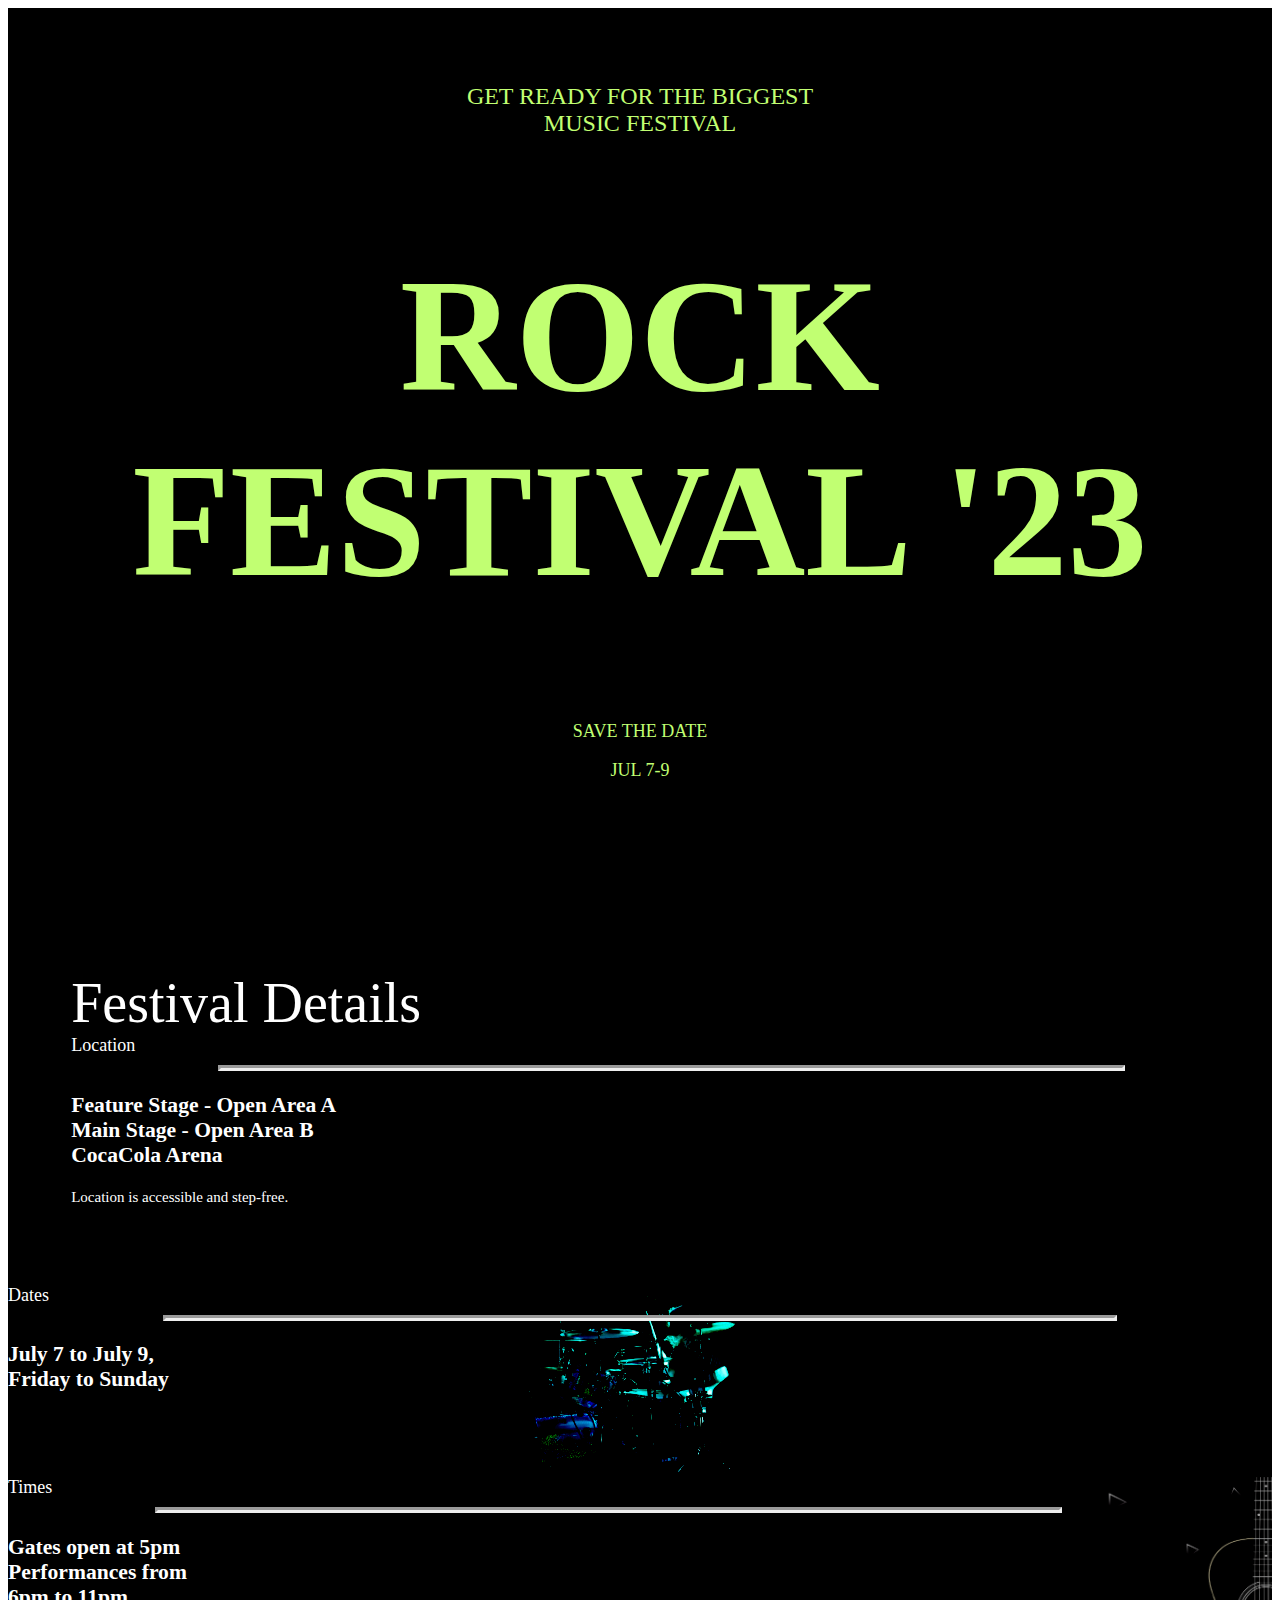
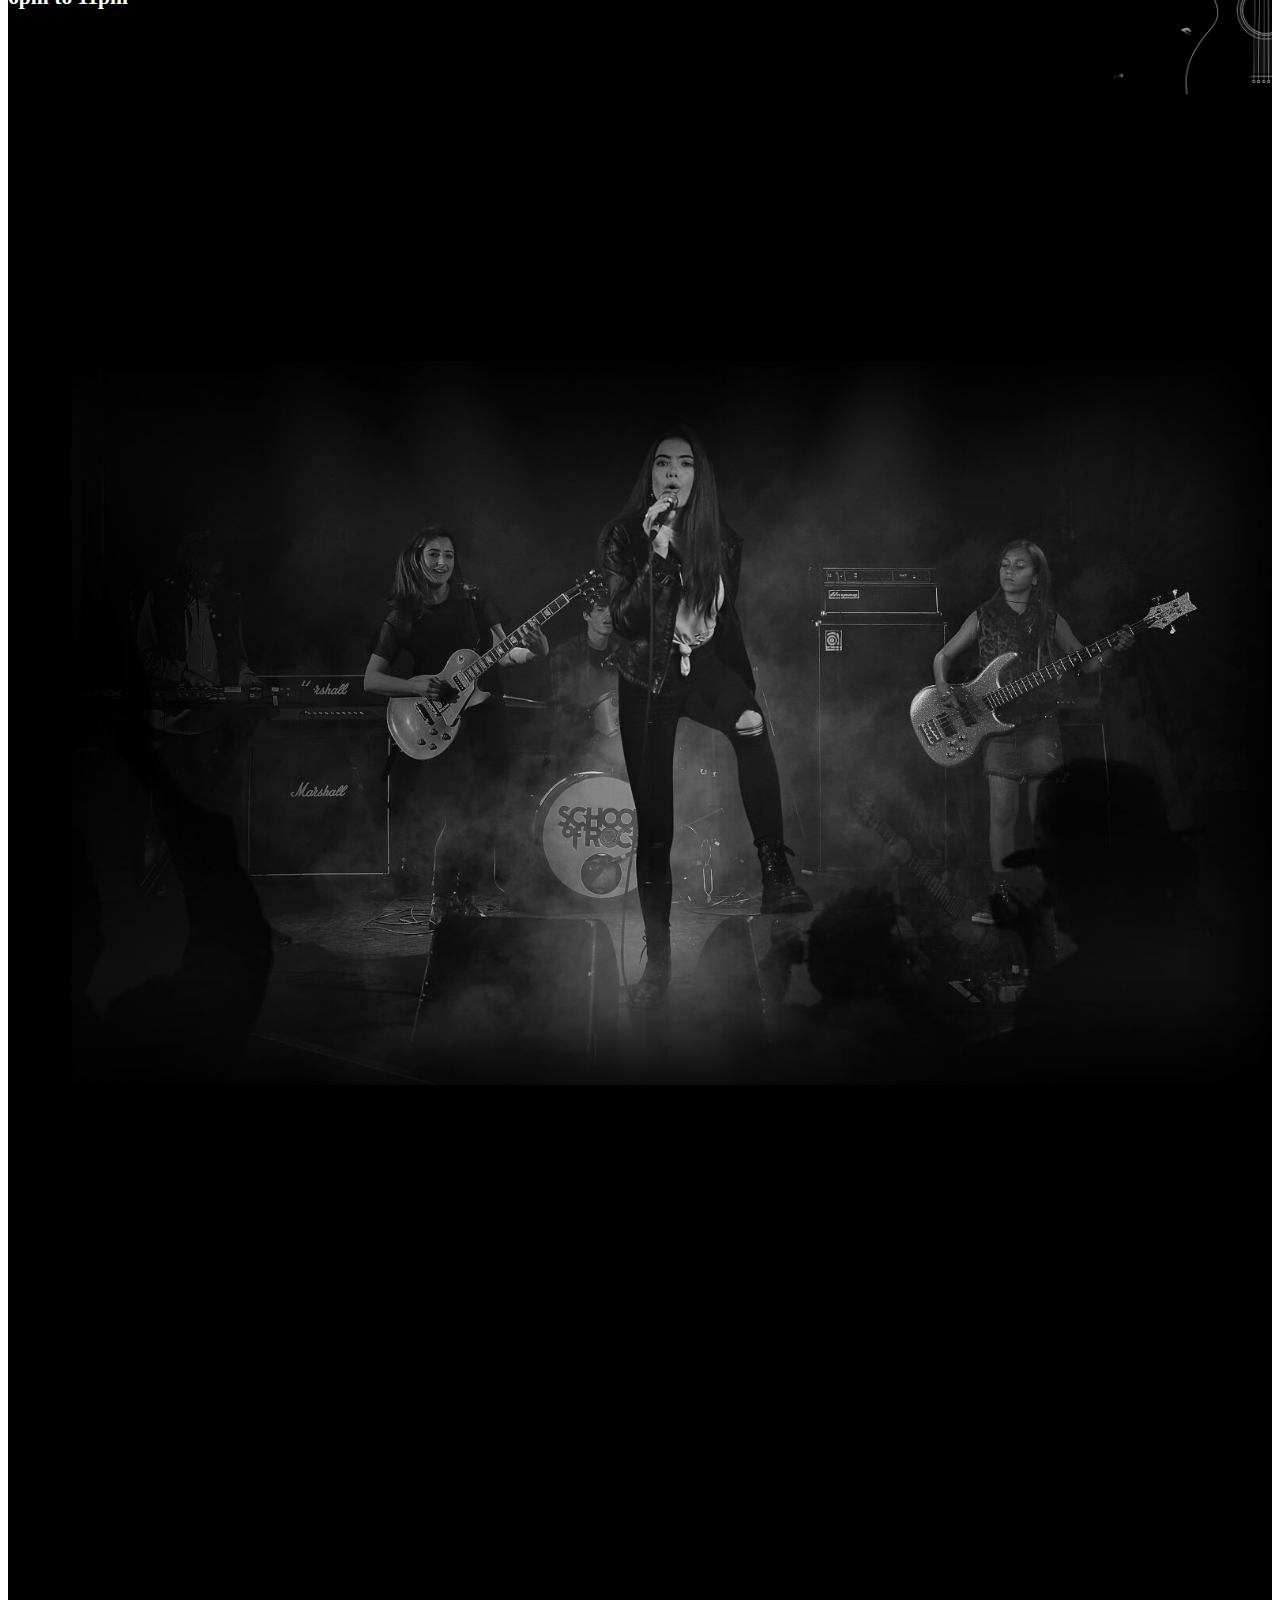
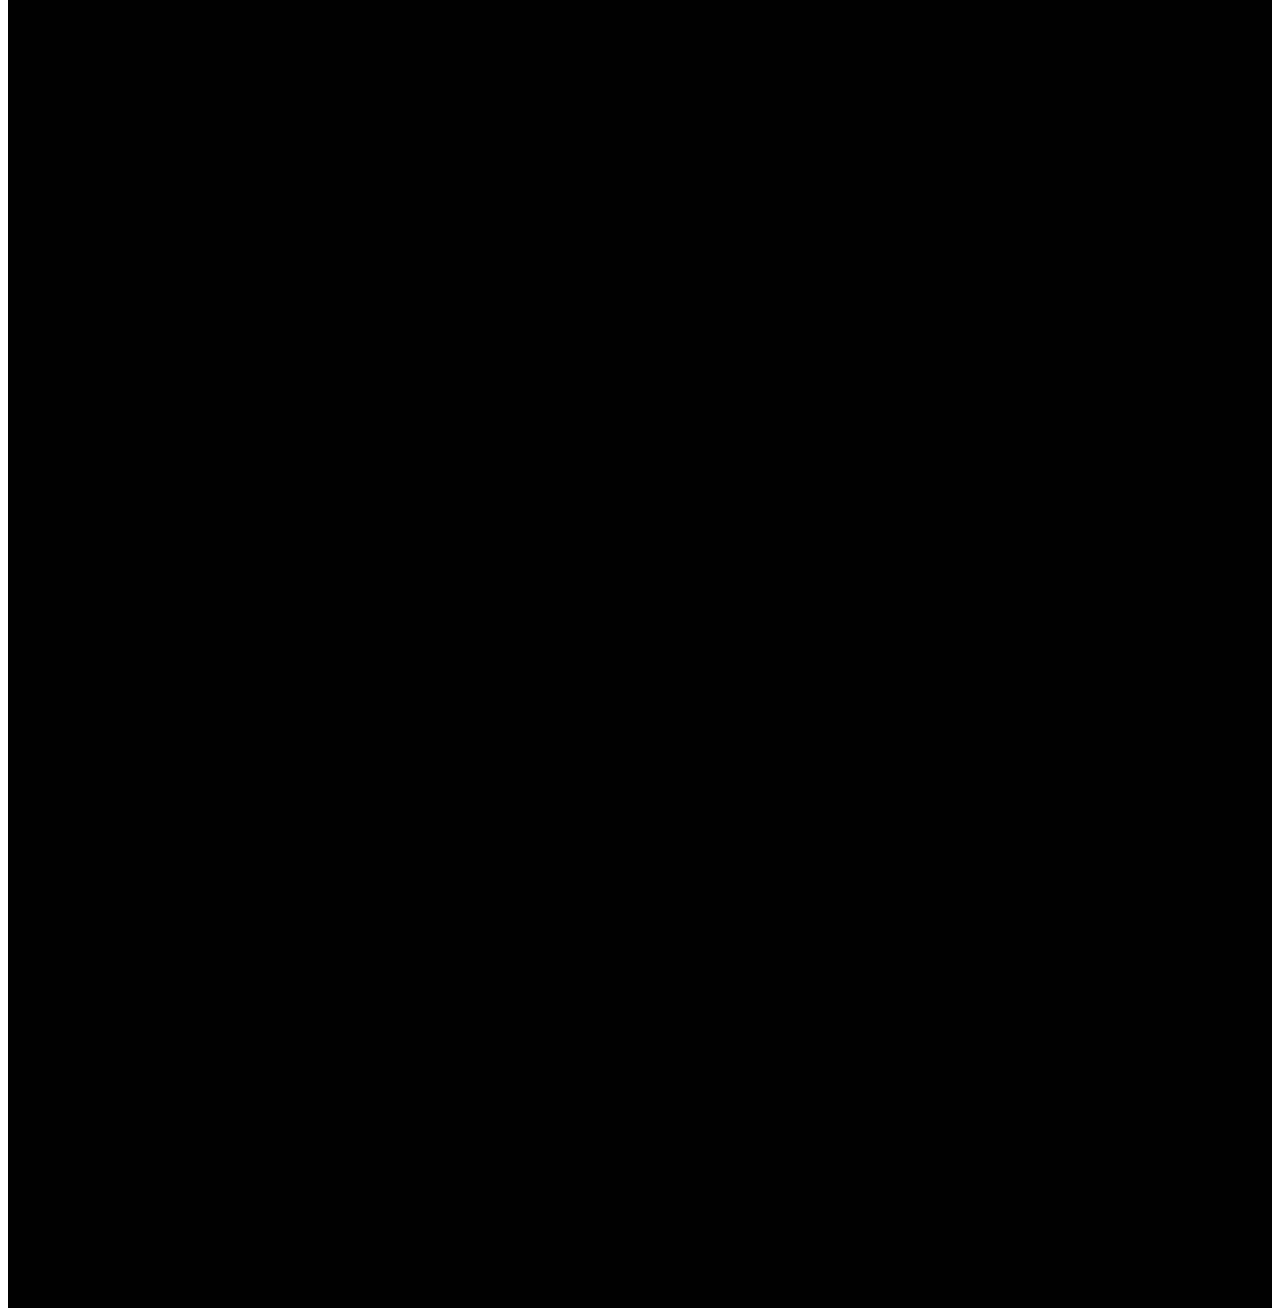
==== index2.html @ 76ff4335 "making with no scroll effect" ====
<!doctype html>
<html lang="en" class="no-js">
<head>
	<meta charset="UTF-8">
	<meta name="viewport" content="width=device-width, initial-scale=1">
  	
    <link rel="stylesheet" href="css/style.css">
	<link href="https://cdn.jsdelivr.net/npm/bootstrap@5.3.0-alpha1/dist/css/bootstrap.min.css" rel="stylesheet" integrity="sha384-GLhlTQ8iRABdZLl6O3oVMWSktQOp6b7In1Zl3/Jr59b6EGGoI1aFkw7cmDA6j6gD" crossorigin="anonymous">

	<link href="https://fonts.cdnfonts.com/css/bogart" rel="stylesheet">
	<link href="https://fonts.cdnfonts.com/css/montserrat" rel="stylesheet">

	<title>ROCK FESTIVAL '23</title>
</head>
<body>
    <section class="pdf-page">
		<div class="row main-sec">
			<div class="col-md-7 text-main">
				<p style="height:10%" class="main-subtext">GET READY FOR THE BIGGEST<br>MUSIC FESTIVAL</p>
				<h1 style="height:80%" class="main-heading">ROCK FESTIVAL '23</h1>
				<div style="height:5%" class="row">
					<div class="col-6 main-info">
						<p>SAVE THE DATE</p>
					</div>
					<div class="col-6 main-info">
						<p>JUL 7-9</p>
					</div>
				</div>
			</div>
			<div class="col-md-5 main-bg">
			</div>
		</div>
	</section>

	<section class="pdf-page">
		<div class="row main-sec" style="padding-top:5%">
			<div class="col-4" style="padding-left:5%;padding-bottom: 5%;">
				<div class="row" style="height:33.33%">
					<div class="sec-head">Festival Details</div>
				</div>
				<div class="row" style="height:33.33%">
				</div>
				<div class="row sec-text" style="height:33.33%">
					<div>Location</div>
					<hr class="line"/>
					<p class="sec-text-special">Feature Stage - Open Area A<br>Main Stage - Open Area B<br>CocaCola Arena</p>
					<p class="sec-text-smaller">Location is accessible and step-free.</p>
				</div>
			</div>
			<div class="col-4 drums-bg" style="padding-bottom: 5%;">
				<div class="row" style="height:33.33%">
				</div>
				<div class="row sec-text" style="height:33.33%">
					<div>Dates</div>
					<hr class="line"/>
					<p class="sec-text-special">July 7 to July 9,<br>Friday to Sunday</p>
				</div>
				<div class="row" style="height:33.33%">
				</div>
			</div>
			<div class="col-4 guitar-bg" style="padding-right:5%;padding-bottom: 5%;">
				<div class="row sec-text" style="height:33.33%">
					<div>Times</div>
					<hr class="line"/>
					<p class="sec-text-special">Gates open at 5pm<br>Performances from<br>6pm to 11pm</p>
				</div>
				<div class="row" style="height:33.33%">
				</div>
				<div class="row" style="height:33.33%">
				</div>
			</div>
		</div>
	</section>

	<section class="pdf-page">
		<div class="row main-sec" style="padding:5%">
			<div class="row" style="height:10%">
			
			</div>
			<div class="row" style="height:50%">
				<div class="col-md-5"><img class="ter-collage" src="images/CounterfeitCoders_img7.png"></div>
				<div class="col-md-3"><img class="ter-collage" src="images/CounterfeitCoders_img10.png"></div>
				<div class="col-md-4">
					<div class="row" style="height:50%">
						<div class="col-md-6"><img class="ter-collage" src="images/CounterfeitCoders_img9.png"></div>
						<div class="col-md-6"><img class="ter-collage" src="images/dj1.png"></div>
					</div>
					<div class="row" style="height:50%">
						<img class="ter-collage" src="images/drummer.png">
					</div>
				</div>
			</div>
			<div class="row" style="height:40%">
				
			</div>
		</div>
	</section>

	<section class="pdf-page">
		<div>
			<h2>Section 4</h2>
		</div>
	</section>

	<section class="pdf-page">
		<div>
			<h2>Section 5</h2>
		</div>
	</section>

    <script src="https://cdn.jsdelivr.net/npm/bootstrap@5.3.0-alpha1/dist/js/bootstrap.bundle.min.js" integrity="sha384-w76AqPfDkMBDXo30jS1Sgez6pr3x5MlQ1ZAGC+nuZB+EYdgRZgiwxhTBTkF7CXvN" crossorigin="anonymous"></script>
</body>
</html>
---- css/style.css ----
.main-sec{
    height: 100% !important;
    width: 100% !important;
}

.pdf-page{
    height: 100vh;
    background-color: black;
    overflow: hidden;
}

.text-main{
    color:#c1ff72;
    text-align: center;
    padding-top:4%;
    padding-bottom: 4%;
}

.main-heading{
    font-family: "Bogart";
    font-size:10rem;
    padding-left: 5%;
    padding-right: 5%;
    line-height: normal;
}

.main-bg{
    background-image: url("../images/CounterfeitCoders_img1.jpg");
    background-size: cover;
    background-position: center;
    opacity: 0.6;
}

.main-subtext{
    font-family: "Montserrat";
    font-size: 1.5rem;
}

.main-info{
    font-family: "Montserrat";
    font-size: large;
}

.sec-head{
    font-size:3.5rem;
    font-family: "Bogart";
    color:white;
}

.sec-text{
    font-family: "Montserrat";
    font-size: large;
    color:white;
}
.sec-text-special{
    font-weight: bold;
    font-size: larger;
}
.sec-text-smaller{
    font-size: smaller;
}

.line{
    border-width:3px;
    width:75% !important;
}

.drums-bg{
    background-color: black;
    background-image: url("../images/CounterfeitCoders_img3.jpg");
    background-repeat: no-repeat;
    background-position: bottom;
    background-size: contain;
    background-blend-mode: hard-light;
}

.guitar-bg{
    background-image: url("../images/CounterfeitCoders_img2.png");
    background-repeat: no-repeat;
    background-position:bottom right;
    background-size: contain;
}

.ter-collage{
    width:100%;
    height:100%;
    object-fit: cover;
    object-position: center;
}
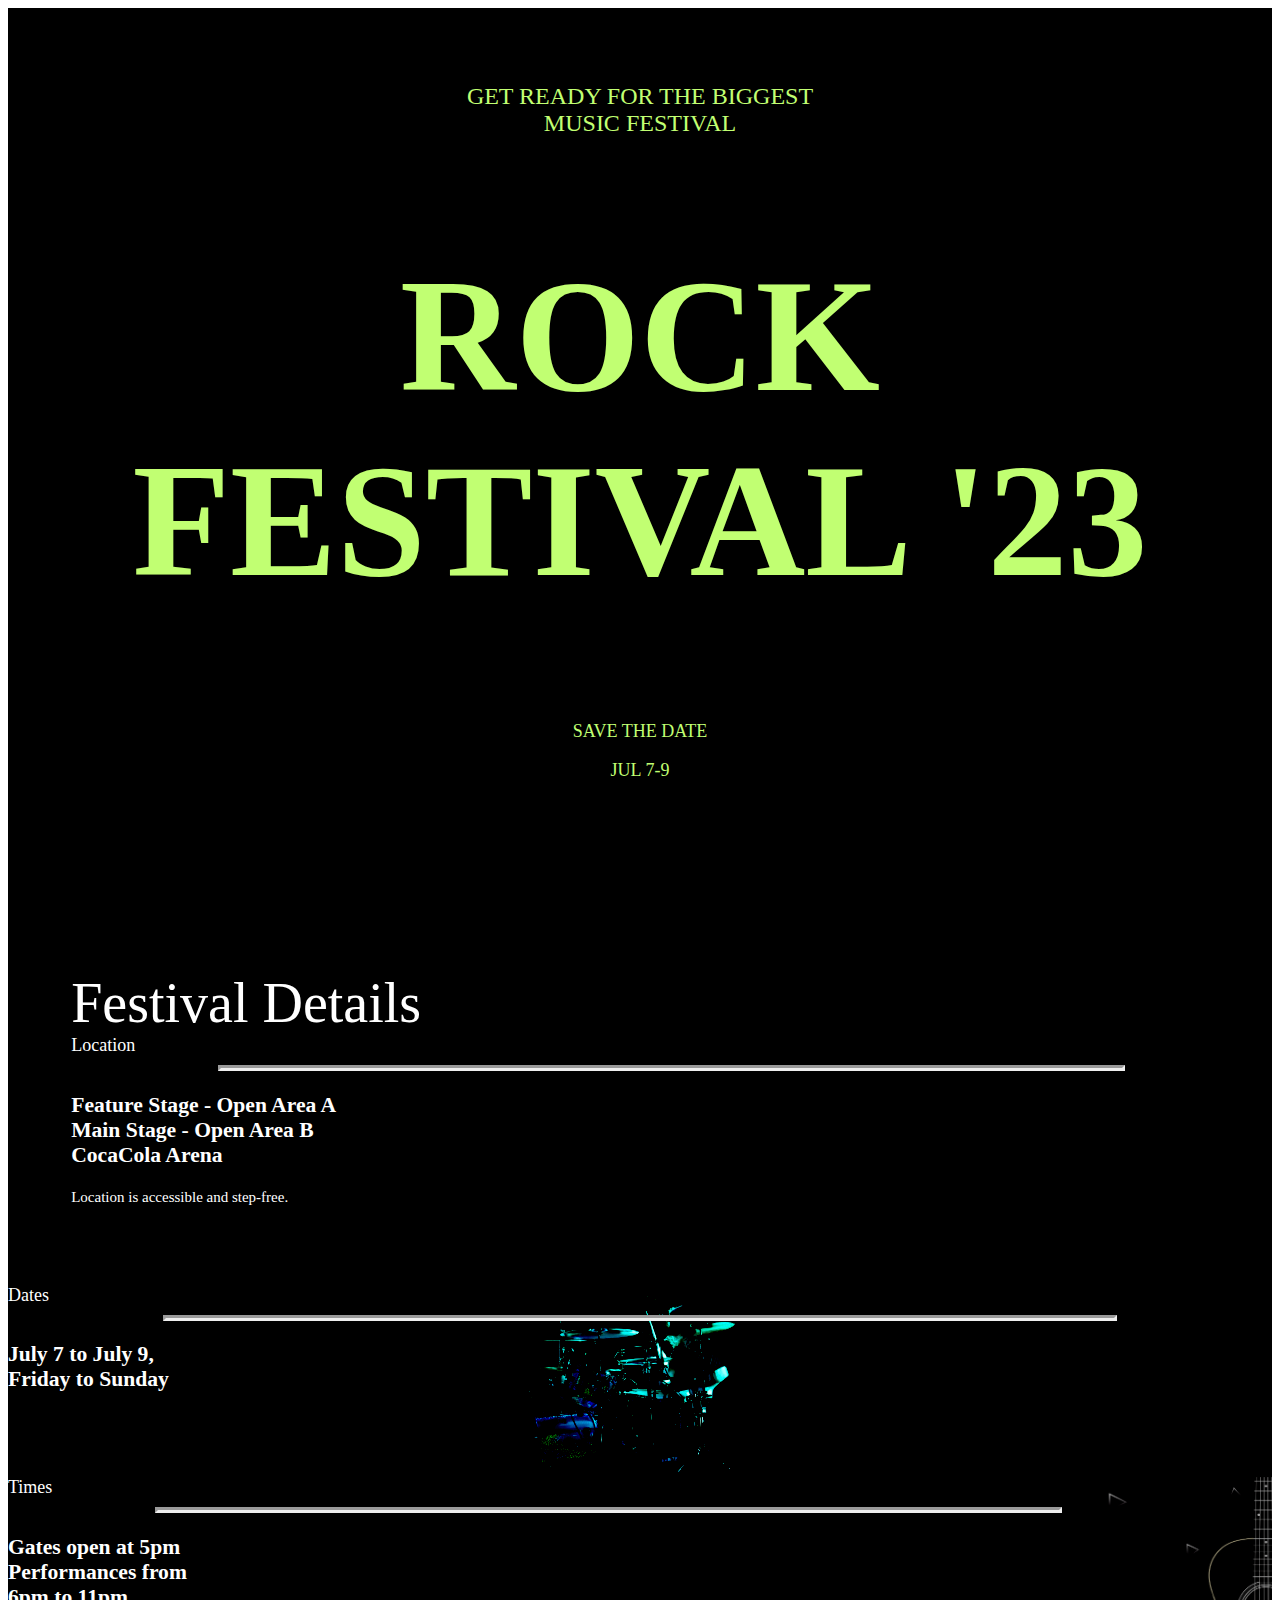
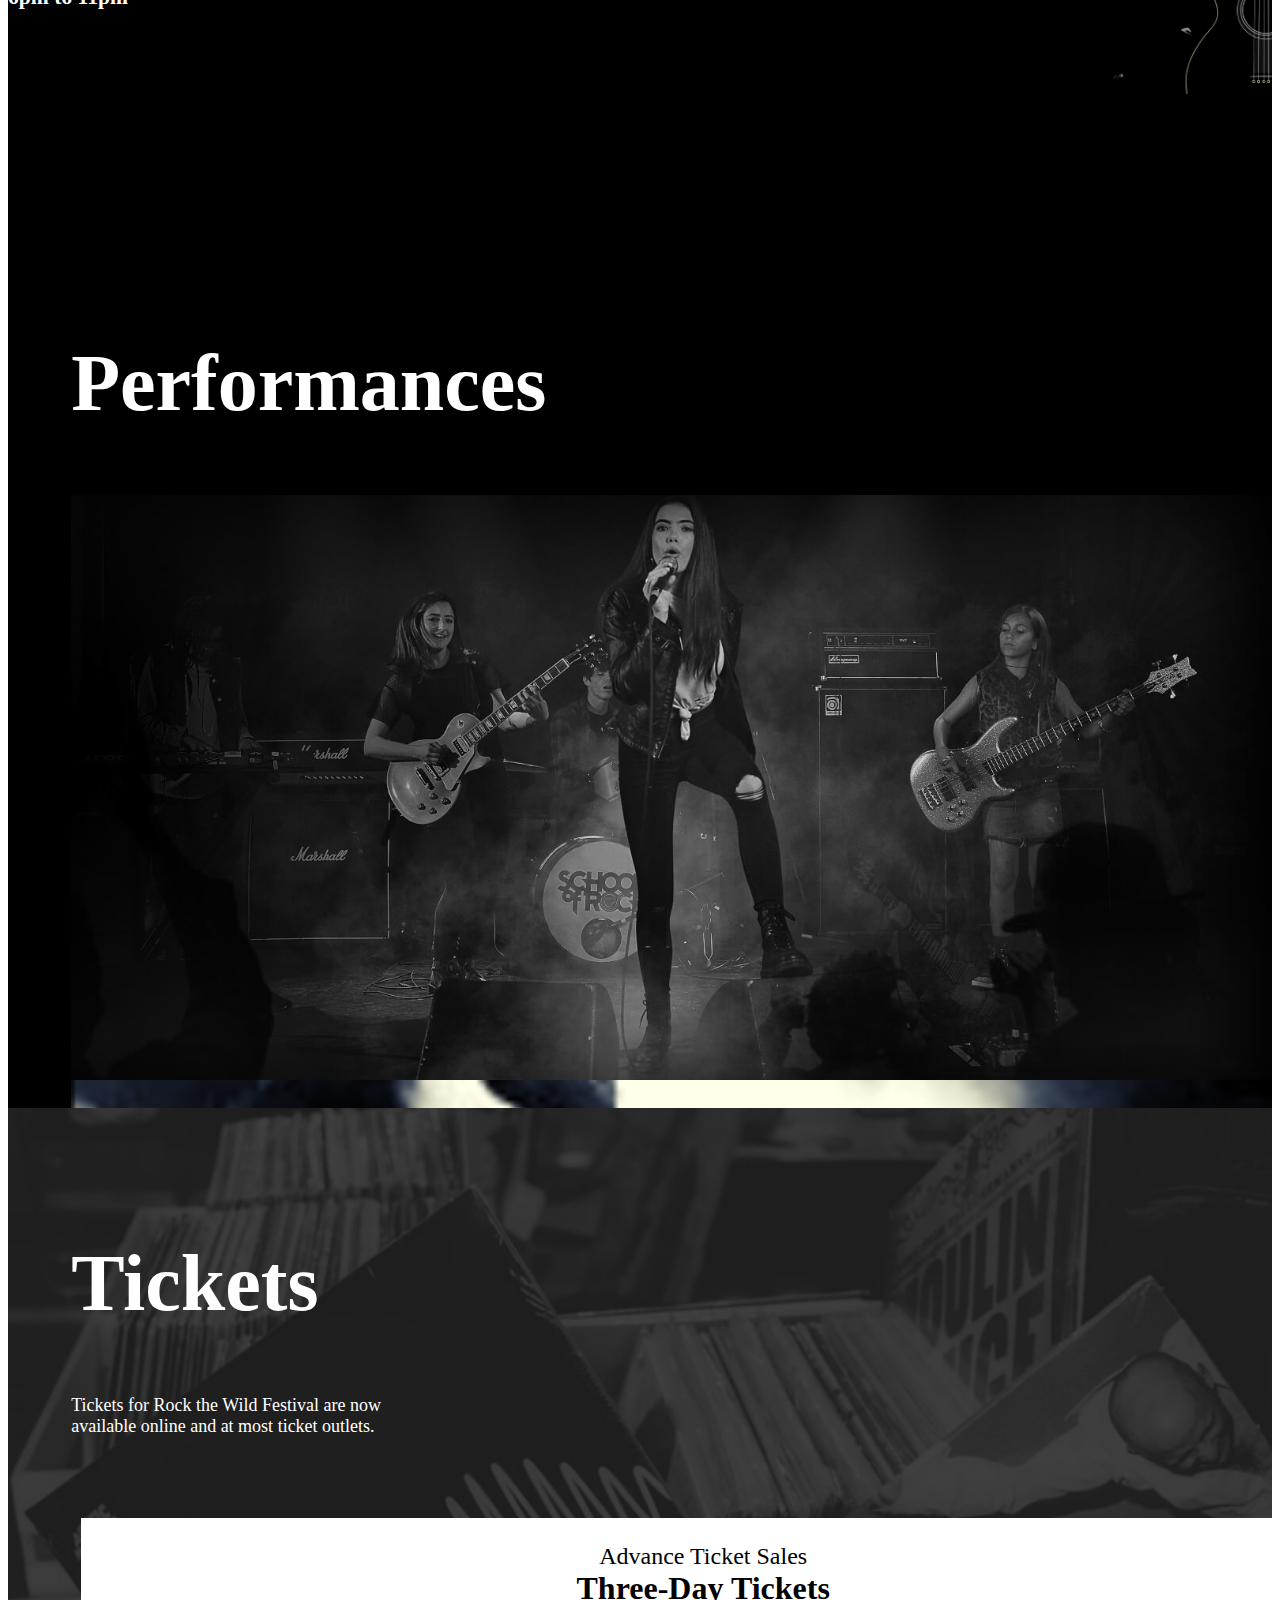
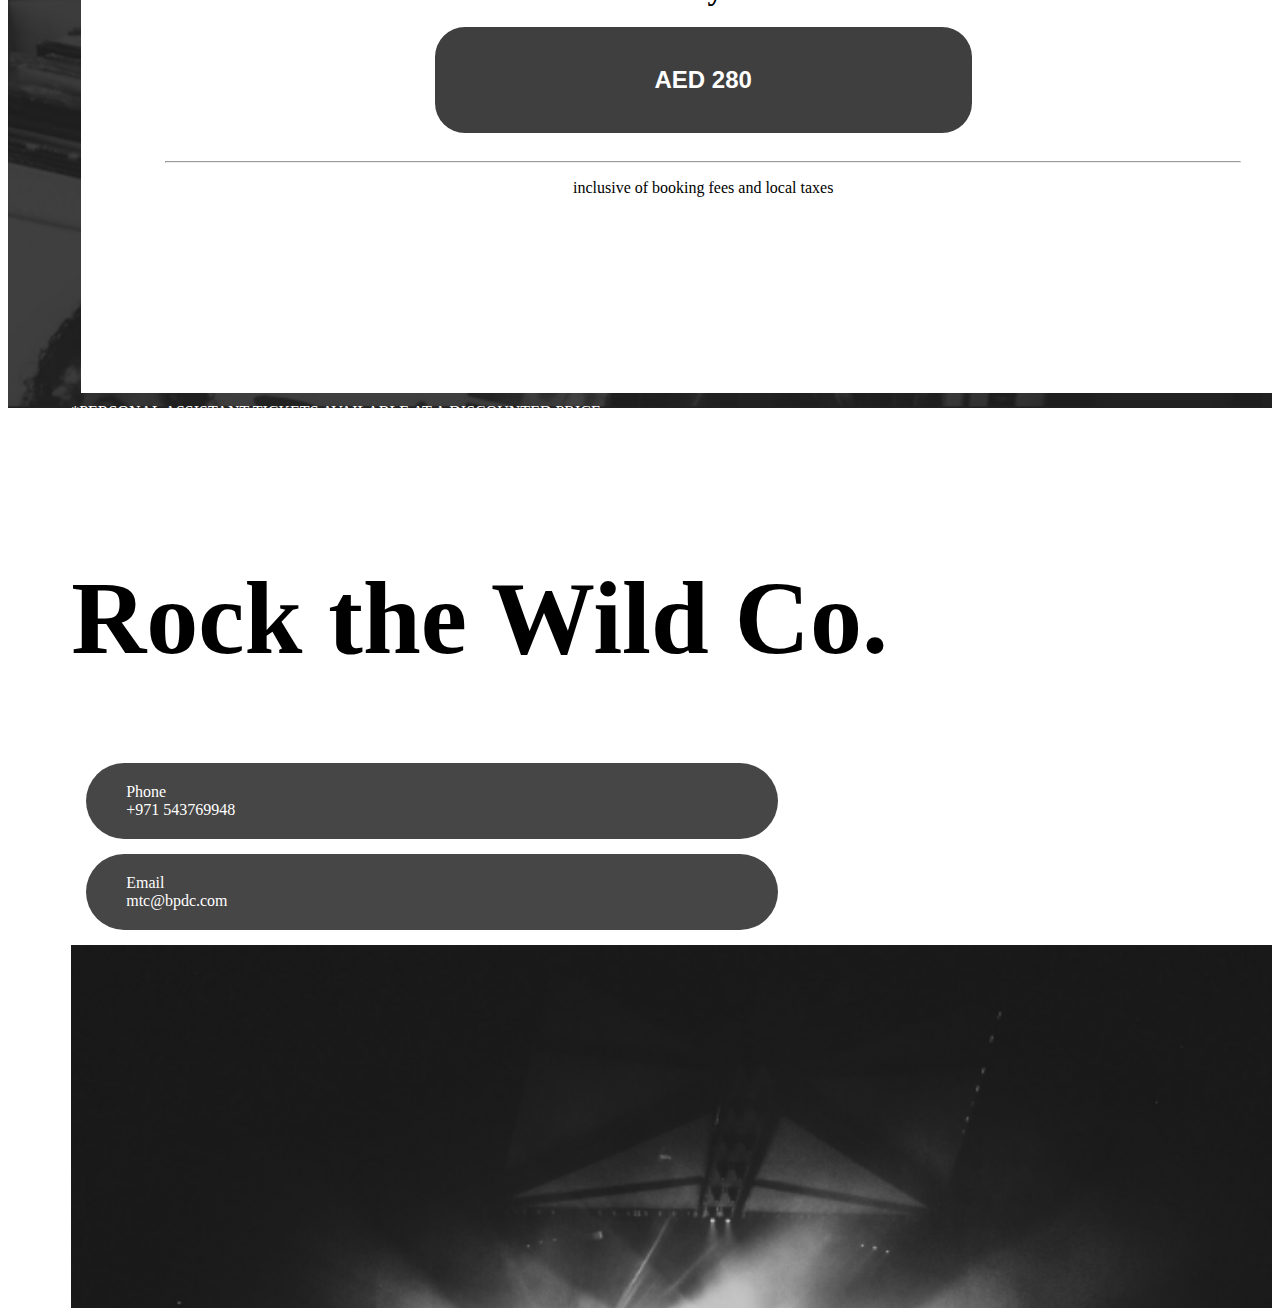
==== commit 3dbaba99: "base design done" ====
--- a/index2.html
+++ b/index2.html
@@ -9,6 +9,8 @@
 
 	<link href="https://fonts.cdnfonts.com/css/bogart" rel="stylesheet">
 	<link href="https://fonts.cdnfonts.com/css/montserrat" rel="stylesheet">
+
+    <link rel="stylesheet" href="https://cdnjs.cloudflare.com/ajax/libs/font-awesome/4.7.0/css/font-awesome.min.css">
 
 	<title>ROCK FESTIVAL '23</title>
 </head>
@@ -34,7 +36,7 @@
 
 	<section class="pdf-page">
 		<div class="row main-sec" style="padding-top:5%">
-			<div class="col-4" style="padding-left:5%;padding-bottom: 5%;">
+			<div class="col-md-4" style="padding-left:5%;padding-bottom: 5%;">
 				<div class="row" style="height:33.33%">
 					<div class="sec-head">Festival Details</div>
 				</div>
@@ -47,7 +49,7 @@
 					<p class="sec-text-smaller">Location is accessible and step-free.</p>
 				</div>
 			</div>
-			<div class="col-4 drums-bg" style="padding-bottom: 5%;">
+			<div class="col-md-4 drums-bg" style="padding-bottom: 5%;">
 				<div class="row" style="height:33.33%">
 				</div>
 				<div class="row sec-text" style="height:33.33%">
@@ -58,7 +60,7 @@
 				<div class="row" style="height:33.33%">
 				</div>
 			</div>
-			<div class="col-4 guitar-bg" style="padding-right:5%;padding-bottom: 5%;">
+			<div class="col-md-4 guitar-bg" style="padding-right:5%;padding-bottom: 5%;">
 				<div class="row sec-text" style="height:33.33%">
 					<div>Times</div>
 					<hr class="line"/>
@@ -74,37 +76,110 @@
 
 	<section class="pdf-page">
 		<div class="row main-sec" style="padding:5%">
-			<div class="row" style="height:10%">
-			
+			<div class="row">
+                <h2 class="ter-title">Performances</h2>
 			</div>
-			<div class="row" style="height:50%">
-				<div class="col-md-5"><img class="ter-collage" src="images/CounterfeitCoders_img7.png"></div>
-				<div class="col-md-3"><img class="ter-collage" src="images/CounterfeitCoders_img10.png"></div>
-				<div class="col-md-4">
+			<div class="row" style="height:65%">
+				<div class="col-md-5 collage-height"><img class="ter-collage" src="images/CounterfeitCoders_img7.png"></div>
+				<div class="col-md-3 collage-height"><img class="ter-collage" src="images/CounterfeitCoders_img10.png"></div>
+				<div class="col-md-4 collage-height">
 					<div class="row" style="height:50%">
 						<div class="col-md-6"><img class="ter-collage" src="images/CounterfeitCoders_img9.png"></div>
 						<div class="col-md-6"><img class="ter-collage" src="images/dj1.png"></div>
 					</div>
-					<div class="row" style="height:50%">
+					<div class="row" style="height:50%;padding-top:20px;">
 						<img class="ter-collage" src="images/drummer.png">
 					</div>
 				</div>
 			</div>
-			<div class="row" style="height:40%">
-				
+			<div class="row">
+                <div class="col-md-3 artist-details">
+                    <hr class="line2"/>
+                    <b>Lucky Color Brown</b><br><br>
+                    <p>Details about the artist or the band.</p>
+                </div>
+                <div class="col-md-3 artist-details">
+                    <hr class="line2"/>
+                    <b>Faster Than Parachutes</b><br><br>
+                    <p>Details about the artist or the band.</p>
+                </div>
+                <div class="col-md-3 artist-details">
+                    <hr class="line2"/>
+                    <b>Cooper's Life</b><br><br>
+                    <p>Details about the artist or the band.</p>
+                </div>
+                <div class="col-md-3 artist-details">
+                    <hr class="line2"/>
+                    <b>DJ Director</b><br><br>
+                    <p>Details about the artist or the band.</p>
+                </div>
 			</div>
 		</div>
 	</section>
 
-	<section class="pdf-page">
-		<div>
-			<h2>Section 4</h2>
+	<section class="pdf-page page4-bg">
+		<div class="row main-sec" style="padding:5%">
+            <div class="row" style="height:30%">
+                <h2 class="quad-title">Tickets</h2>
+                <p>Tickets for Rock the Wild Festival are now<br>available online and at most ticket outlets.</p>
+            </div>
+            <div class="row" style="height:55%">
+                <div class="col-md-4 moneybox">
+                    <p class="innerlargetext">Advance Ticket Sales<br><b>Three-Day Tickets</b></p>
+                    <button class="rounded-but">AED 280</button>
+                    <hr class="inner-line"/>
+                    <p>inclusive of booking fees and local taxes</p>
+                </div>
+                <div class="col-md-4 moneybox">
+                    <p class="innerlargetext">General Ticket Sales<br><b>Single-Day Tickets</b></p>
+                    <button class="rounded-but">AED 160</button>
+                    <hr class="inner-line"/>
+                    <p>inclusive of booking fees and local taxes</p>
+                </div>
+                <div class="col-md-4 moneybox">
+                    <p class="innerlargetext">General Ticket Sales<br><b>Three-Day Tickets</b></p>
+                    <button class="rounded-but">AED 300</button>
+                    <hr class="inner-line"/>
+                    <p>inclusive of booking fees and local taxes</p>
+                </div>
+            </div>
+            <div class="row" style="height:5%">
+                <div class="col-md-6">
+                    *PERSONAL ASSISTANT TICKETS AVAILABLE AT A DISCOUNTED PRICE.
+                </div>
+                <div class="col-md-6" style="color:black;text-align: right;font-size: x-large;">
+                    I helped a new brand with the design<br>of their website and online profiles.
+                </div>
+            </div>
 		</div>
 	</section>
 
-	<section class="pdf-page">
-		<div>
-			<h2>Section 5</h2>
+	<section class="pdf-page" style="background-color: white;">
+		<div class="row main-sec" style="padding:5%;">
+            <div class="col-md-6">
+                <div class="row" style="height:55%">
+                    <h2 class="finaltitle">
+                        Rock the Wild Co.
+                    </h2>
+                </div>
+                <div class="row" style="height:45%">
+                    <div class="rounded-det">Phone<br>+971 543769948</div>
+                    <div class="rounded-det">Email<br>mtc@bpdc.com</div>
+                </div>
+            </div>
+            <div class="col-md-6">
+                <img class="contactimg" src="/images/CounterfeitCoders_img4.png">
+                <div class="row captiontext">
+                    <div class="col-md-6">
+                        Get Social
+                    </div>
+                    <div class="col-md-6 iconsz">
+                        <a href="#" class="fa fa-instagram"></a>
+                        <a href="#" class="fa fa-facebook"></a>
+                        <a href="#" class="fa fa-twitter"></a>
+                    </div>
+                </div>
+            </div>
 		</div>
 	</section>
 
--- a/css/style.css
+++ b/css/style.css
@@ -7,6 +7,12 @@
     height: 100vh;
     background-color: black;
     overflow: hidden;
+}
+
+@media only screen and (max-width : 992px) {
+    .pdf-page{
+        height: fit-content;
+    }
 }
 
 .text-main{
@@ -19,10 +25,18 @@
 .main-heading{
     font-family: "Bogart";
     font-size:10rem;
+    hyphens:auto;
     padding-left: 5%;
     padding-right: 5%;
     line-height: normal;
 }
+
+@media only screen and (max-width : 992px) {
+    .main-heading{
+        font-size: 5rem;
+    }
+}
+
 
 .main-bg{
     background-image: url("../images/CounterfeitCoders_img1.jpg");
@@ -36,6 +50,12 @@
     font-size: 1.5rem;
 }
 
+@media only screen and (max-width : 992px) {
+    .main-subtext{
+        font-size: 1rem;
+    }
+}
+
 .main-info{
     font-family: "Montserrat";
     font-size: large;
@@ -58,11 +78,6 @@
 }
 .sec-text-smaller{
     font-size: smaller;
-}
-
-.line{
-    border-width:3px;
-    width:75% !important;
 }
 
 .drums-bg{
@@ -86,4 +101,169 @@
     height:100%;
     object-fit: cover;
     object-position: center;
+}
+
+.collage-height{
+    height:100%;
+}
+
+.ter-title{
+    font-family: "Bogart";
+    font-size: 5rem;
+    color:white;
+}
+@media only screen and (max-width : 992px) {
+    .ter-title{
+        font-size: 3.5rem;
+        text-align: center;
+    }
+}
+.artist-details{
+    color:white;
+    font-size:x-large;
+}
+.artist-details p{
+    color:white;
+    font-size:large;
+}
+
+.line{
+    border-width:3px !important;
+    width:75% !important;
+}
+
+.line2{
+    border-width:3px !important;
+    width:100% !important;
+}
+
+.page4-bg{
+    background-color: #232323;
+    background-image: url("../images/CounterfeitCoder_img5.png");
+    background-size: cover;
+    color:white;
+}
+
+.quad-title{
+    font-family: "Bogart";
+    font-size: 5rem;
+    color:white;
+}
+
+.quad-title+p{
+    font-family: "Montserrat";
+    font-size: large;
+    color:white;
+}
+
+.moneybox{
+    background-color: white;
+    color: black;
+    height:100%;
+    box-sizing: border-box;
+    border: 10px solid transparent;
+    background-clip:padding-box;
+    padding:2%;
+    text-align: center;
+}
+
+.inner-line{
+    width:90%;
+    margin-left: auto;
+    margin-right: auto;
+}
+
+.rounded-but{
+    background-color: rgb(63, 63, 63);
+    color:white;
+    border-radius: 30px;
+    width:45%;
+    margin:20px;
+    height:25%;
+    font-size: x-large;
+    font-weight: bold;
+    border:none;
+}
+
+.innerlargetext{
+    font-size: x-large;
+    margin: 0;
+    padding: 0;
+}
+
+.innerlargetext b{
+    font-size: xx-large;
+}
+
+.rounded-det{
+    display: block;
+    margin:15px;
+    padding:20px;
+    padding-left:40px !important;
+    width: 50% !important;
+    height:25%;
+    text-align: left;
+    background-color: rgb(70, 70, 70);
+    color: white;
+    border-radius: 40px;
+}
+
+@media only screen and (max-width : 992px) {
+    .rounded-det{
+        font-size: normal;
+        width:40% !important;
+        height:70%;
+        margin:0;
+        padding:2px;
+    }
+}
+
+.finaltitle{
+    font-family: "Bogart";
+    font-size: 6.5rem;
+}
+@media only screen and (max-width : 992px) {
+    .finaltitle{
+        font-size: 4rem;
+    }
+}
+
+.contactimg{
+    height: 70%;
+    width:100%;
+    object-fit:cover;
+}
+
+.iconsz{
+    text-align: right;
+}
+.iconsz a{
+    text-decoration: none;
+    color:#232323;
+    margin-left:20px;
+    padding:10px;
+    border: 1.5px solid #000;
+    border-radius: 50%;
+    width: 58px;
+    height: 58px;
+    padding: 10px;
+    text-align: center;
+}
+
+@media only screen and (max-width : 992px) {
+    .iconsz{
+        text-align: center;
+    }
+    .iconsz a{
+        margin-left:0 !important;
+    }
+}
+
+
+.captiontext{
+    font-size: xx-large;
+    background-color: rgb(179, 179, 179);
+    padding:40px;
+    margin:0 !important;
+    font-weight: bold;
 }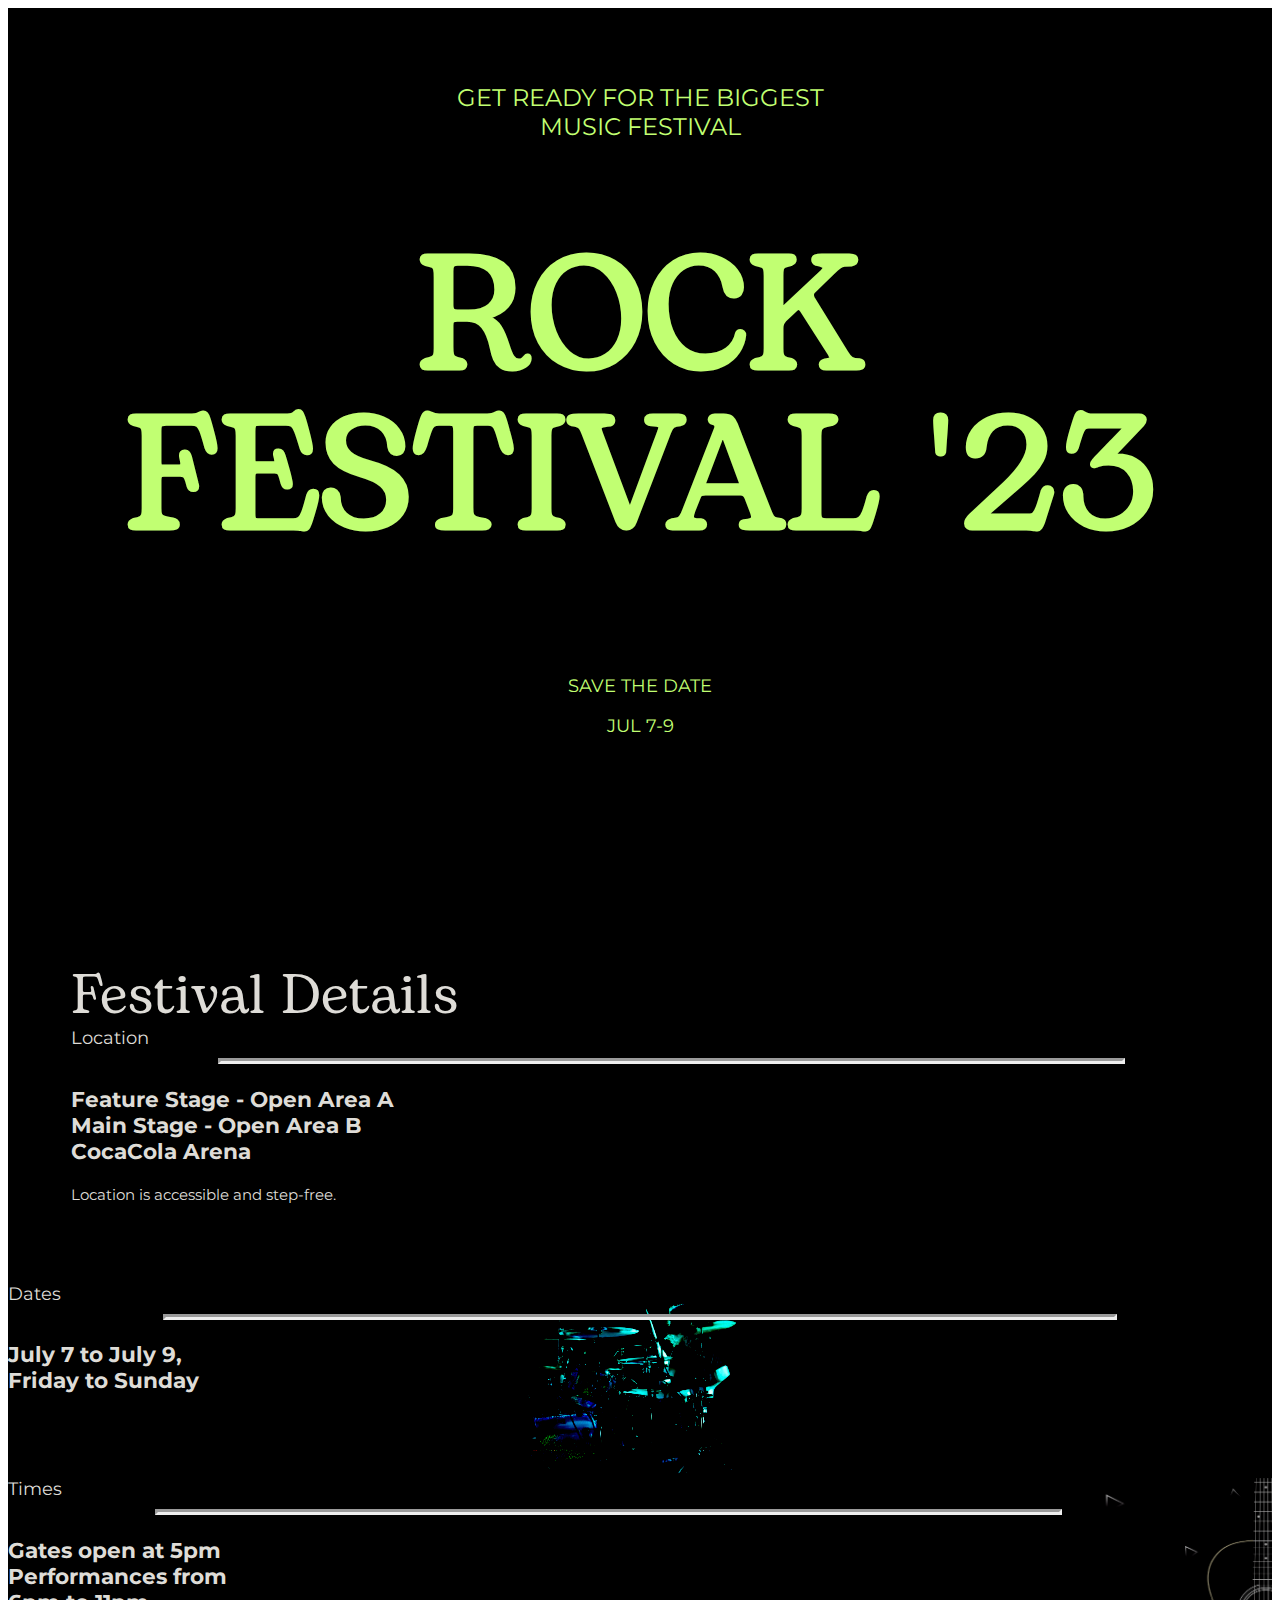
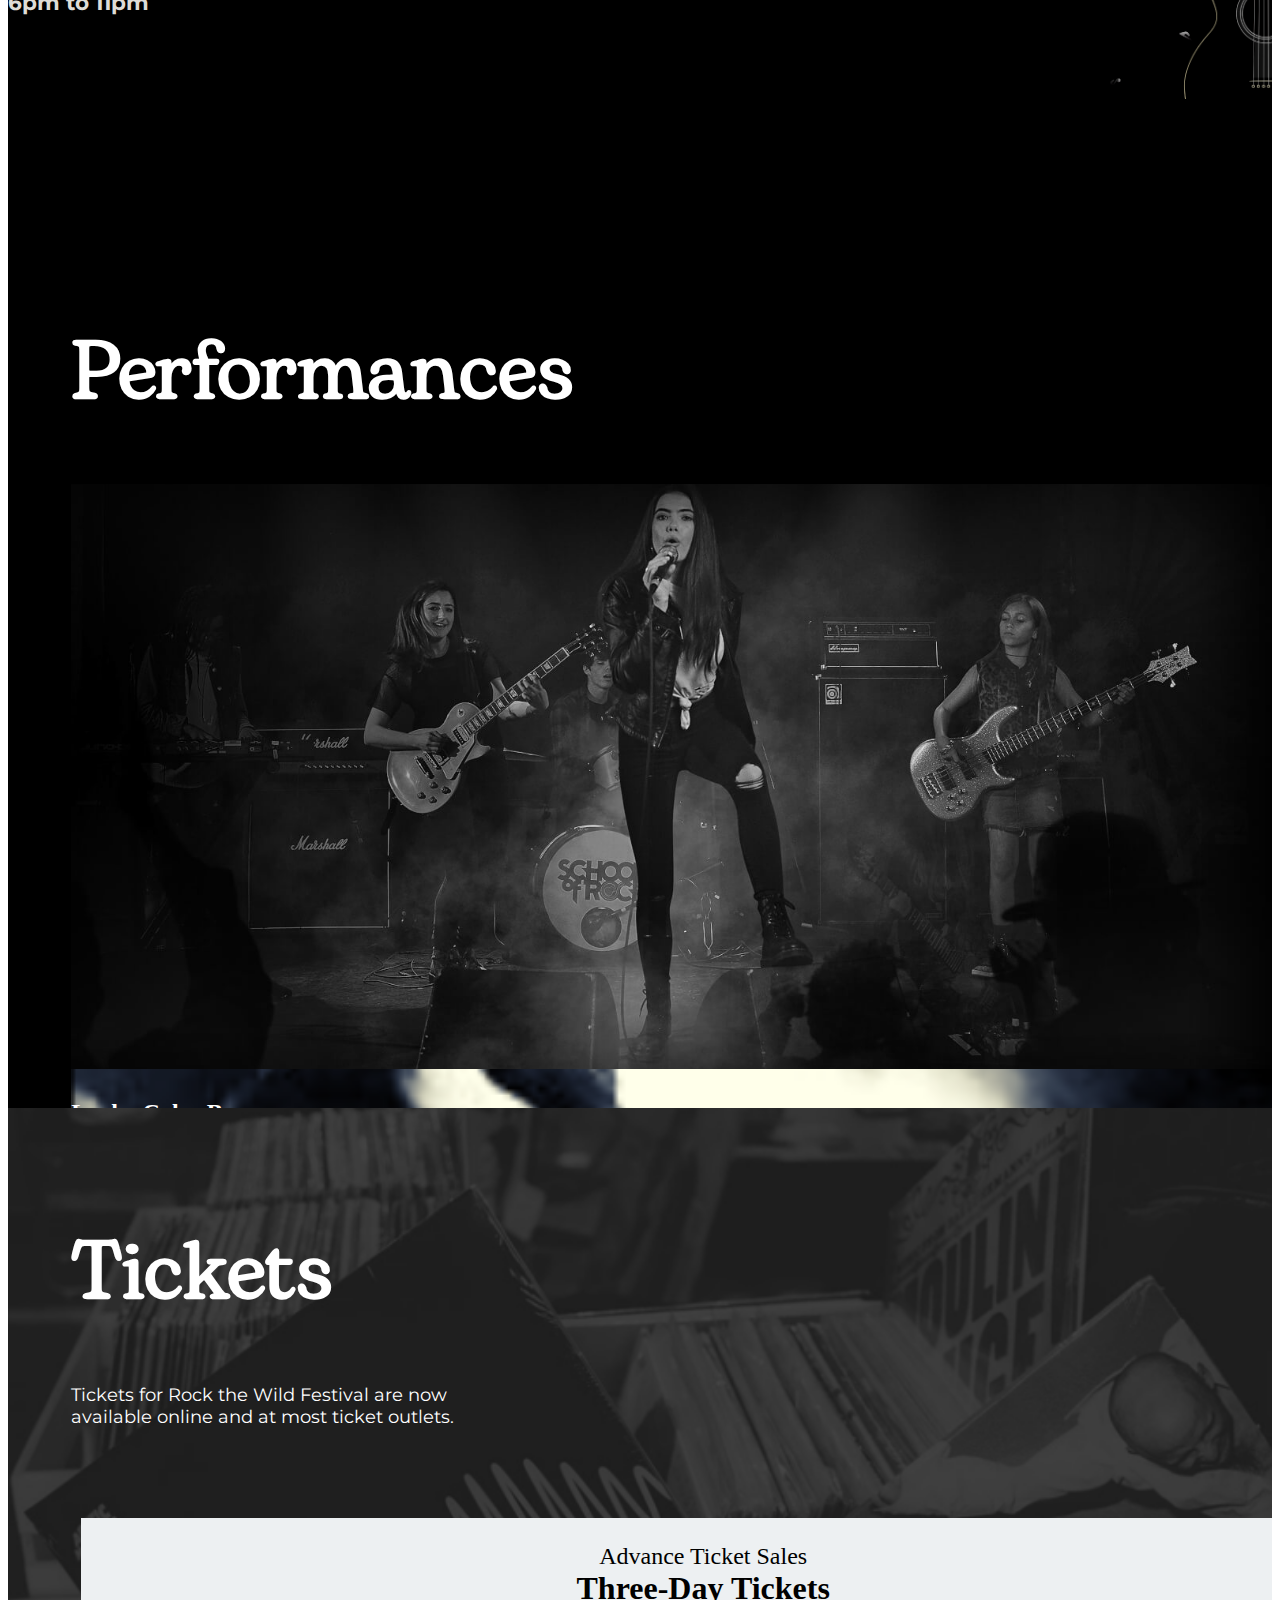
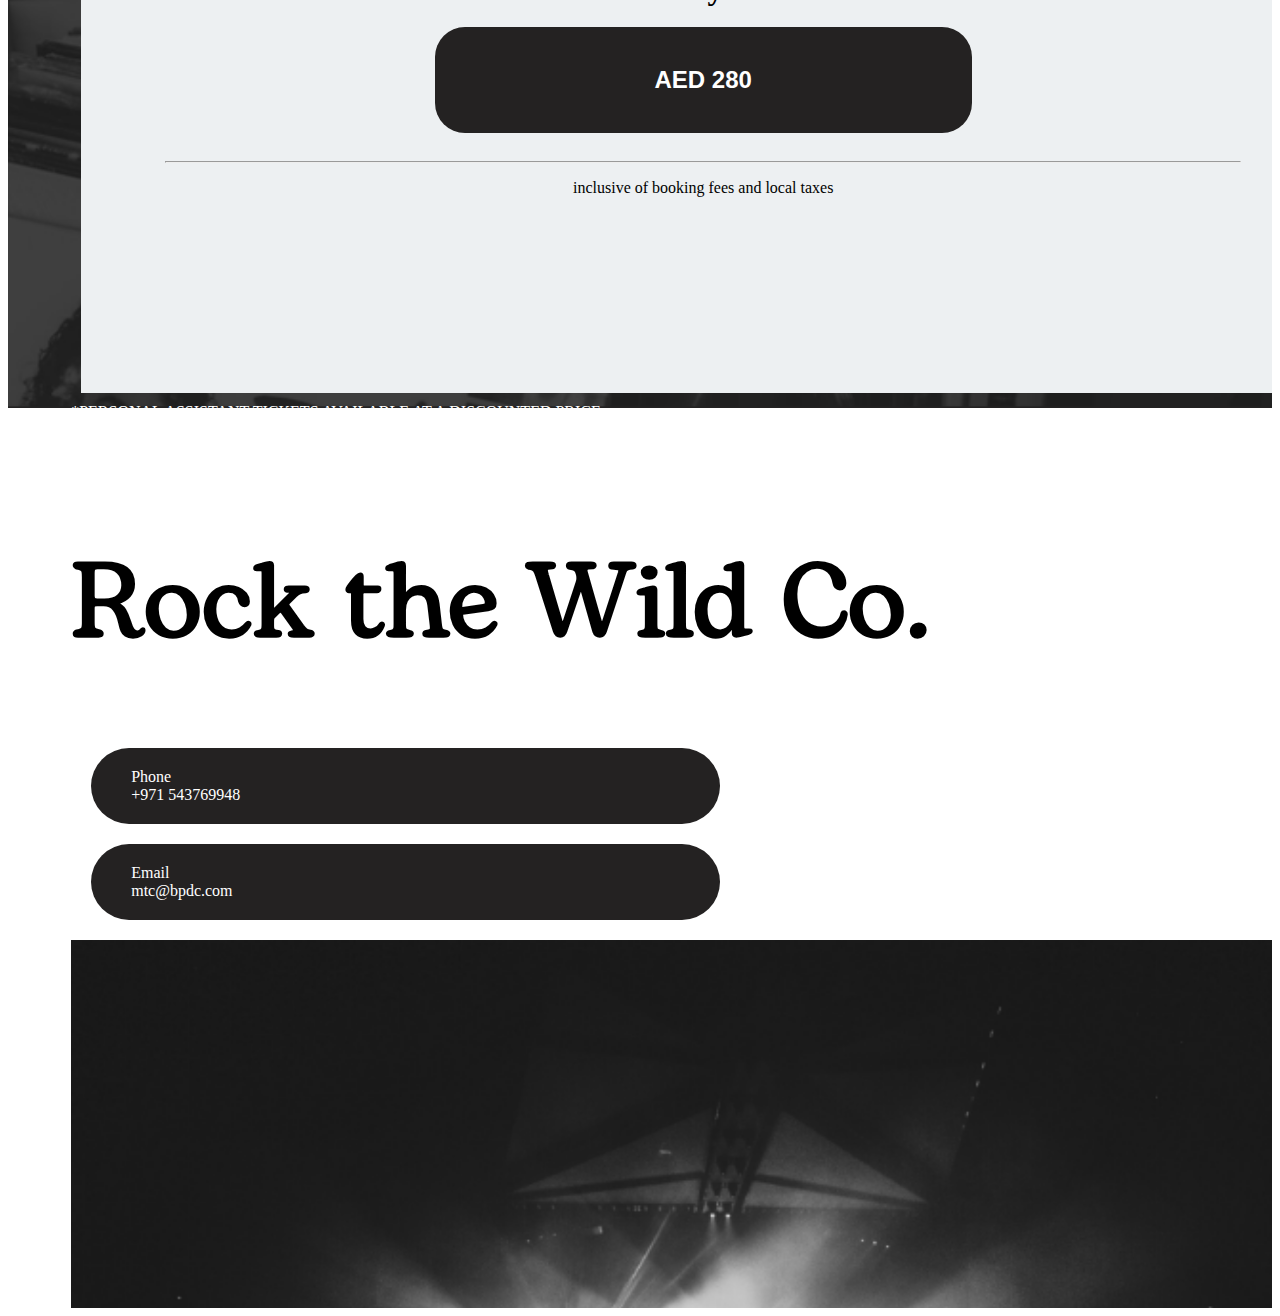
==== commit 6e317e36: "configured colours and fonts" ====
--- a/index2.html
+++ b/index2.html
@@ -147,7 +147,7 @@
                 <div class="col-md-6">
                     *PERSONAL ASSISTANT TICKETS AVAILABLE AT A DISCOUNTED PRICE.
                 </div>
-                <div class="col-md-6" style="color:black;text-align: right;font-size: x-large;">
+                <div class="col-md-6 oddtext">
                     I helped a new brand with the design<br>of their website and online profiles.
                 </div>
             </div>
@@ -168,7 +168,7 @@
                 </div>
             </div>
             <div class="col-md-6">
-                <img class="contactimg" src="/images/CounterfeitCoders_img4.png">
+                <img class="contactimg" src="images/CounterfeitCoders_img4.png">
                 <div class="row captiontext">
                     <div class="col-md-6">
                         Get Social
--- a/css/style.css
+++ b/css/style.css
@@ -1,3 +1,21 @@
+@font-face {
+    font-family: "Bogart";
+    src: url(../fonts/BOGARTREGULAR.TTF);
+}
+@font-face {
+    font-family: "Montserrat";
+    src: url("../fonts/Montserrat-Regular.ttf");
+}
+@font-face {
+    font-family: "Montserrat";
+    src: url("../fonts/Montserrat-Bold.ttf");
+    font-weight: bold;
+}
+@font-face {
+    font-family: "DM Sans";
+    src: url("../fonts/DMSans-Regular.ttf");
+}
+
 .main-sec{
     height: 100% !important;
     width: 100% !important;
@@ -64,13 +82,13 @@
 .sec-head{
     font-size:3.5rem;
     font-family: "Bogart";
-    color:white;
+    color:#dedcd7;
 }
 
 .sec-text{
     font-family: "Montserrat";
     font-size: large;
-    color:white;
+    color:#dedcd7;
 }
 .sec-text-special{
     font-weight: bold;
@@ -157,7 +175,7 @@
 }
 
 .moneybox{
-    background-color: white;
+    background-color: #edf0f2;
     color: black;
     height:100%;
     box-sizing: border-box;
@@ -174,7 +192,7 @@
 }
 
 .rounded-but{
-    background-color: rgb(63, 63, 63);
+    background-color: #242222;
     color:white;
     border-radius: 30px;
     width:45%;
@@ -197,15 +215,15 @@
 
 .rounded-det{
     display: block;
-    margin:15px;
+    margin:20px;
     padding:20px;
     padding-left:40px !important;
-    width: 50% !important;
-    height:25%;
+    width: 45% !important;
+    height:30%;
     text-align: left;
-    background-color: rgb(70, 70, 70);
+    background-color: #242222;
     color: white;
-    border-radius: 40px;
+    border-radius: 60px;
 }
 
 @media only screen and (max-width : 992px) {
@@ -221,6 +239,7 @@
 .finaltitle{
     font-family: "Bogart";
     font-size: 6.5rem;
+    color:black;
 }
 @media only screen and (max-width : 992px) {
     .finaltitle{
@@ -239,10 +258,10 @@
 }
 .iconsz a{
     text-decoration: none;
-    color:#232323;
+    color:#242222;
     margin-left:20px;
     padding:10px;
-    border: 1.5px solid #000;
+    border: 1.5px solid #242222;
     border-radius: 50%;
     width: 58px;
     height: 58px;
@@ -262,8 +281,16 @@
 
 .captiontext{
     font-size: xx-large;
-    background-color: rgb(179, 179, 179);
+    background-color: #a6a6a6;
     padding:40px;
     margin:0 !important;
     font-weight: bold;
+    color:#242222;
+}
+
+.oddtext{
+    color:black;
+    text-align: right;
+    font-size: x-large;
+    font-family: "DM Sans";
 }